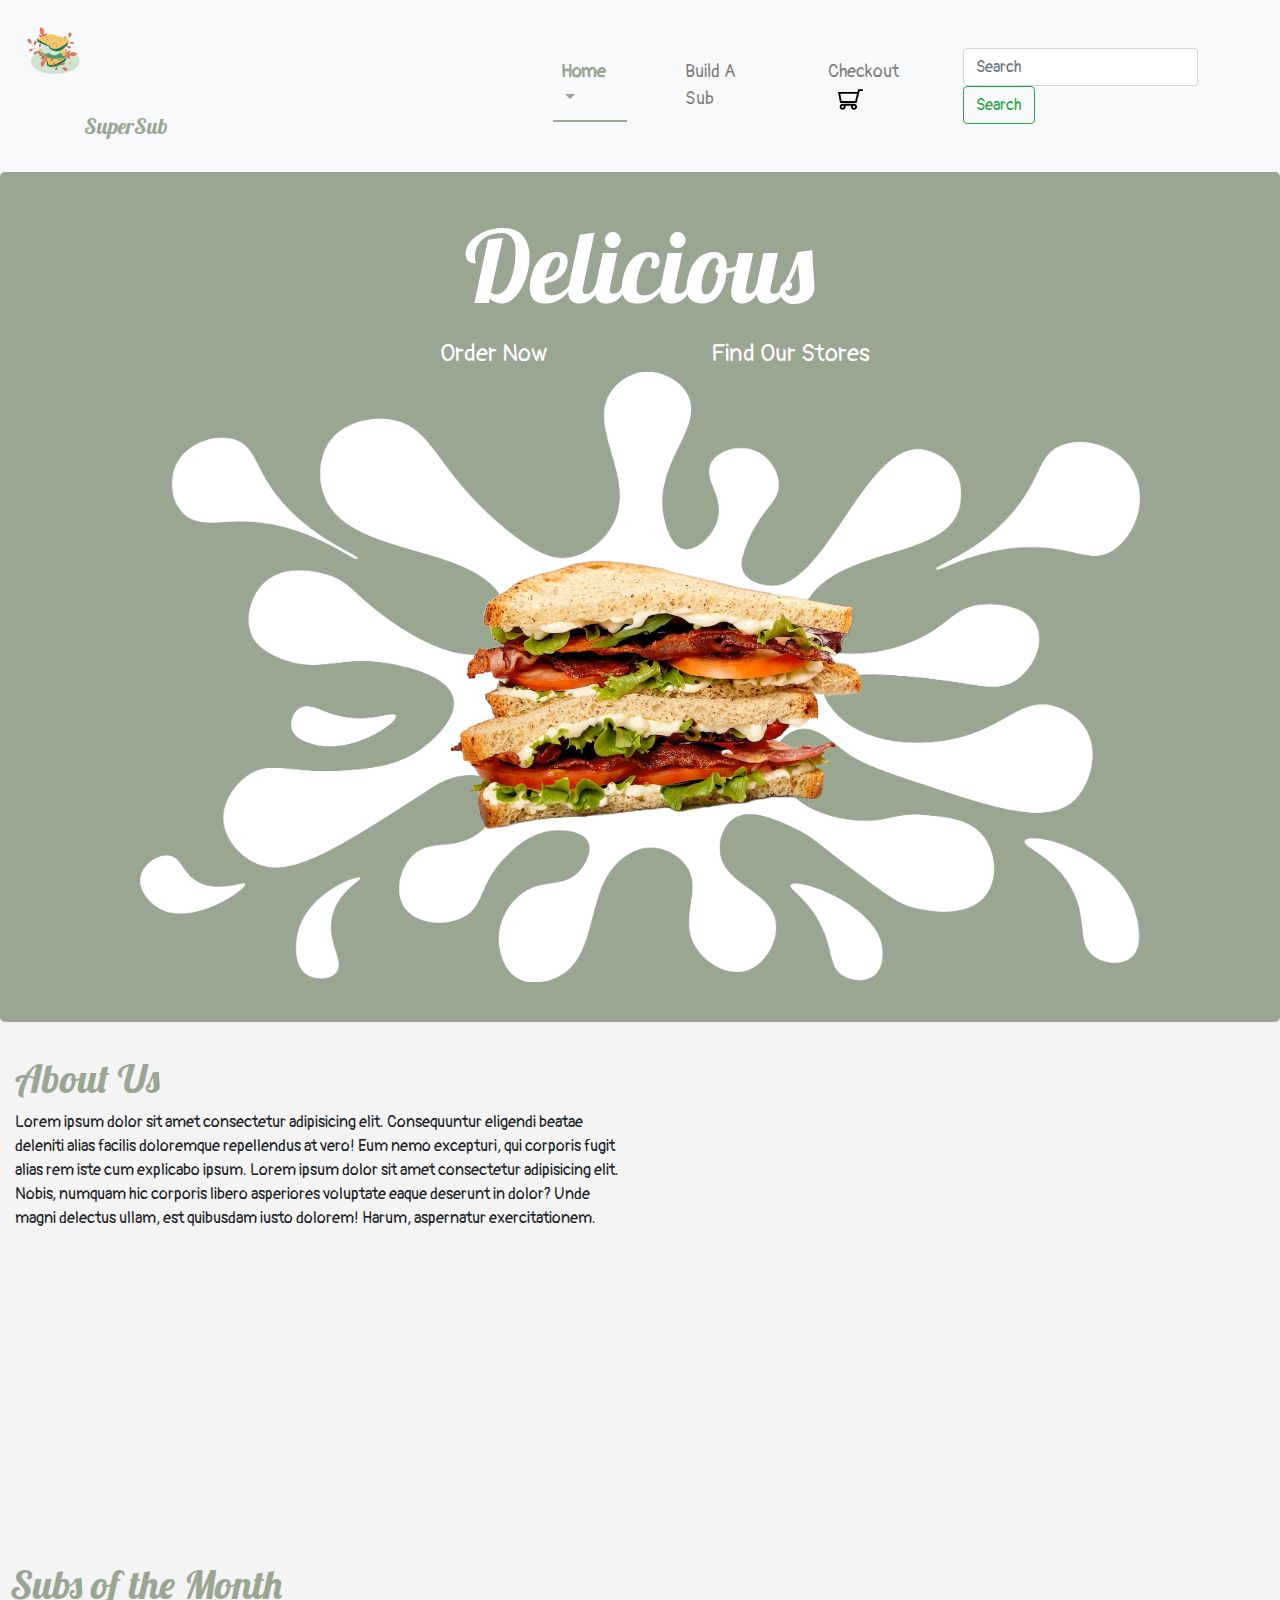
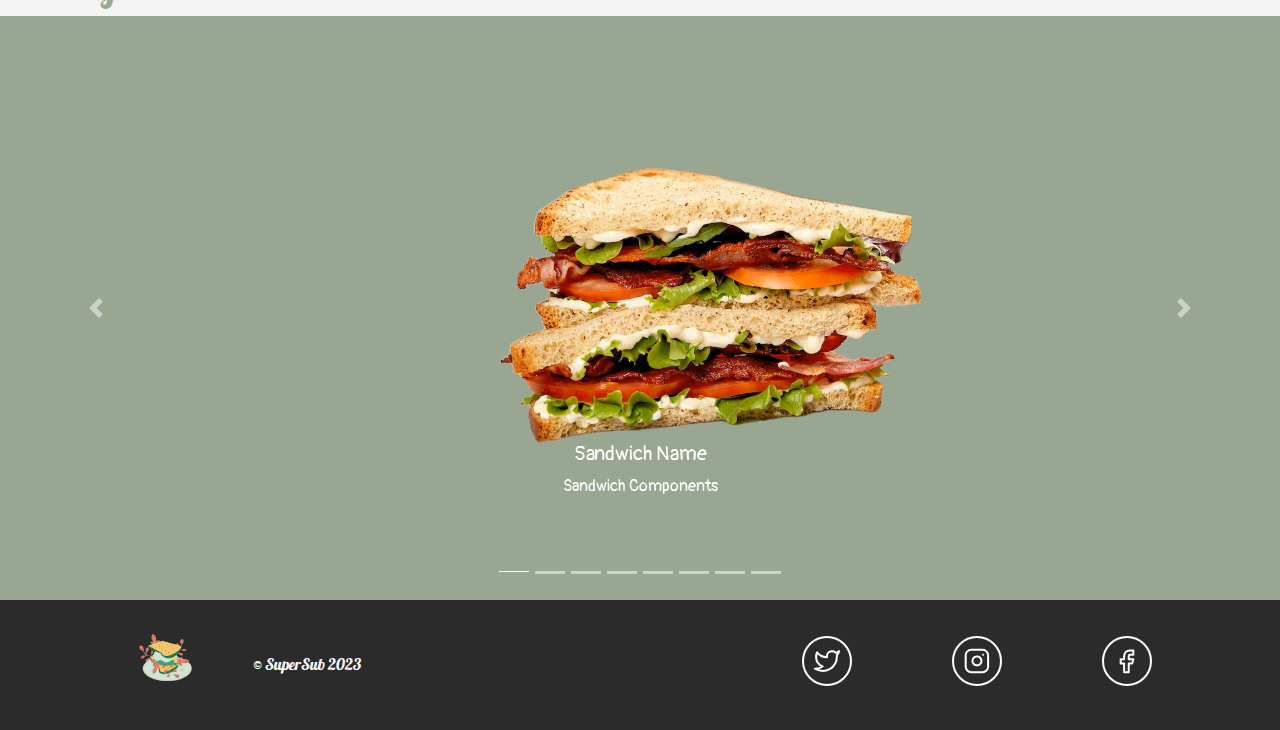
==== index.html @ 7fb2afc0 "update whole site" ====
<!doctype html>
<html lang="en">
  <head>
    <!-- Required meta tags -->
    <meta charset="utf-8">
    <meta name="viewport" content="width=device-width, initial-scale=1, shrink-to-fit=no">

    <!--External Links-->
    <!--Fonts-->
    <link rel="preconnect" href="https://fonts.googleapis.com">
    <link rel="preconnect" href="https://fonts.gstatic.com" crossorigin>
    <link href="https://fonts.googleapis.com/css2?family=Lobster&display=swap" rel="stylesheet">
    <link href="https://fonts.googleapis.com/css2?family=Montserrat&display=swap" rel="stylesheet">
    <link href="https://fonts.googleapis.com/css2?family=Pangolin&display=swap" rel="stylesheet">
   
     <!-- Bootstrap CSS -->
    <link rel="stylesheet" href="https://cdn.jsdelivr.net/npm/bootstrap@4.0.0/dist/css/bootstrap.min.css" integrity="sha384-Gn5384xqQ1aoWXA+058RXPxPg6fy4IWvTNh0E263XmFcJlSAwiGgFAW/dAiS6JXm" crossorigin="anonymous">

    <!-- Optional JavaScript -->
    <!-- jQuery first, then Popper.js, then Bootstrap JS -->
    <script src="https://code.jquery.com/jquery-3.2.1.slim.min.js" integrity="sha384-KJ3o2DKtIkvYIK3UENzmM7KCkRr/rE9/Qpg6aAZGJwFDMVNA/GpGFF93hXpG5KkN" crossorigin="anonymous"></script>
    <script src="https://cdn.jsdelivr.net/npm/popper.js@1.12.9/dist/umd/popper.min.js" integrity="sha384-ApNbgh9B+Y1QKtv3Rn7W3mgPxhU9K/ScQsAP7hUibX39j7fakFPskvXusvfa0b4Q" crossorigin="anonymous"></script>
    <script src="https://cdn.jsdelivr.net/npm/bootstrap@4.0.0/dist/js/bootstrap.min.js" integrity="sha384-JZR6Spejh4U02d8jOt6vLEHfe/JQGiRRSQQxSfFWpi1MquVdAyjUar5+76PVCmYl" crossorigin="anonymous"></script>

    <!--Internal Links-->
    <link rel="stylesheet" href="css/main.css">
    <script src="js/index.js"></script>

    <title>Term 2 Deliverable</title>
  </head>

  <body>
    <nav class="navbar navbar-expand-lg navbar-light bg-light">
        <a class="navbar-brand" href="index.html">
          <img class="nav-logo" src="assets/Logo.png" width="75" height="75">
          <p>SuperSub</p>
        </a>
        <button class="navbar-toggler" type="button" data-toggle="collapse" data-target="#navbarSupportedContent" aria-controls="navbarSupportedContent" aria-expanded="false" aria-label="Toggle navigation">
          <span class="navbar-toggler-icon"></span>
        </button>

        <div class="collapse navbar-collapse" id="navbarSupportedContent">
          <ul class="navbar-nav mr-auto">
            <li class="nav-item dropdown">
                <a class="nav-link dropdown-toggle active" href="index.html" id="navbarDropdown" role="button" data-toggle="dropdown" aria-haspopup="true" aria-expanded="false">
                    Home
                  </a>
                  <div class="dropdown-menu" aria-labelledby="navbarDropdown">
                    <a class="dropdown-item" href="index.html">Home</a>
                    <a class="dropdown-item" href="index.html #aboutHead">About Us</a>
                    <a class="dropdown-item" href="index.html #subHead">Subs Of the Month</a>
                    <div class="dropdown-divider"></div>
                    <a class="dropdown-item" href="index.html #footer">Socials</a>
                  </div>
              <!--<a class="nav-link" href="#">Home <span class="sr-only">(current)</span></a>-->
            </li>
            <li class="nav-item">
              <a class="nav-link" href="pages/sub.html">Build A Sub</a>
            </li>
            <li class="nav-item">
              <a class="nav-link" href="pages/checkout.html">
                Checkout
                <img src="assets/icons/shopping-cart-outline-svgrepo-com.svg">
              </a>
            </li>
          </ul>
          <form class="form-inline my-2 my-lg-0">
            <input class="form-control mr-sm-2" type="search" placeholder="Search" aria-label="Search">
            <button class="btn btn-outline-success my-2 my-sm-0" type="submit">Search</button>
          </form>
        </div>
      </nav>

      <!--Header Section == Jumbotron-->
      <div class="jumbotron">
        <div class="container">
            <h1 class="heading">Delicious</h1>
            <div class="second-navcon">
              <a class="secondary-nav" href="pages/sub.html">Order Now</a>
            <a class="secondary-nav" href="https://www.google.com/maps/place/Subway/@31.5385769,-87.886255,17z/data=!3m1!4b1!4m6!3m5!1s0x889aca33d32906dd:0x90d3be05978e0bfb!8m2!3d31.5385769!4d-87.886255!16s%2Fg%2F1tdqv9l_">Find Our Stores</a>
            </div>
            <div class="splash">
              <div class="sandwich"></div>
            </div>
        </div>
      </div>

      <!--About Us Section == col/row-->
      <div class="container-fluid"> <!--Bootstrap container-->
        <h1 class="about-Head" id="aboutHead">
            About Us
        </h1>
        <div class="row">
            <div class="col-6">
              <p class="about-txt">Lorem ipsum dolor sit amet consectetur adipisicing elit. Consequuntur eligendi beatae deleniti alias facilis doloremque repellendus at vero! Eum nemo excepturi, qui corporis fugit alias rem iste cum explicabo ipsum.  
                Lorem ipsum dolor sit amet consectetur adipisicing elit. Nobis, numquam hic corporis libero asperiores voluptate eaque deserunt in dolor? Unde magni delectus ullam, est quibusdam iusto dolorem! Harum, aspernatur exercitationem.
              </p>
            </div>
            <div class="col-6">
                <div class="video-con">
                  <video autoplay loop muted plays-inline>
                    <source src="assets/about/Sandwich video.mp4">
                  </video>
                </div>
            </div>
        </div>
      </div> <!--Bootstrap container-->
    
      <!--Subs of the month section == carousel-->
        <h1 class="sub-Head" id="subHead">
          Subs of the Month
        </h1>
      <div id="carouselExampleIndicators" class="carousel slide" data-ride="carousel">
        <ol class="carousel-indicators">
          <li data-target="#carouselExampleIndicators" data-slide-to="0" class="active"></li>
          <li data-target="#carouselExampleIndicators" data-slide-to="1"></li>
          <li data-target="#carouselExampleIndicators" data-slide-to="2"></li>
          <li data-target="#carouselExampleIndicators" data-slide-to="3"></li>
          <li data-target="#carouselExampleIndicators" data-slide-to="4"></li>
          <li data-target="#carouselExampleIndicators" data-slide-to="5"></li>
          <li data-target="#carouselExampleIndicators" data-slide-to="6"></li>
          <li data-target="#carouselExampleIndicators" data-slide-to="7"></li>
        </ol>
        <div class="carousel-inner">
          <div class="carousel-item active">
            <img class="d-block w-50" src="assets/jumbo/sandwhich header.png" alt="First slide">
            <div class="carousel-caption d-none d-md-block">
              <h5>Sandwich Name</h5>
              <p>Sandwich Components</p>
            </div>
          </div>
          <div class="carousel-item">
            <img class="d-block w-50" src="assets/jumbo/sandwhich header.png" alt="Second slide">
            <div class="carousel-caption d-none d-md-block">
              <h5>Sandwich Name</h5>
              <p>Sandwich Components</p>
            </div>
          </div>
          <div class="carousel-item">
            <img class="d-block w-50" src="assets/jumbo/sandwhich header.png" alt="Third slide">
            <div class="carousel-caption d-none d-md-block">
              <h5>Sandwich Name</h5>
              <p>Sandwich Components</p>
            </div>
          </div>
          <div class="carousel-item">
            <img class="d-block w-50" src="assets/jumbo/sandwhich header.png" alt="Fourth slide">
            <div class="carousel-caption d-none d-md-block">
              <h5>Sandwich Name</h5>
              <p>Sandwich Components</p>
            </div>
          </div>
          <div class="carousel-item">
            <img class="d-block w-50" src="assets/jumbo/sandwhich header.png" alt="Fifth slide">
            <div class="carousel-caption d-none d-md-block">
              <h5>Sandwich Name</h5>
              <p>Sandwich Components</p>
            </div>
          </div>
          <div class="carousel-item">
            <img class="d-block w-50" src="assets/jumbo/sandwhich header.png" alt="Sixth slide">
            <div class="carousel-caption d-none d-md-block">
              <h5>Sandwich Name</h5>
              <p>Sandwich Components</p>
            </div>
          </div>
          <div class="carousel-item">
            <img class="d-block w-50" src="assets/jumbo/sandwhich header.png" alt="Seventh slide">
            <div class="carousel-caption d-none d-md-block">
              <h5>Sandwich Name</h5>
              <p>Sandwich Components</p>
            </div>
          </div>
          <div class="carousel-item">
            <img class="d-block w-50" src="assets/jumbo/sandwhich header.png" alt="Eighth slide">
            <div class="carousel-caption d-none d-md-block">
              <h5>Sandwich Name</h5>
              <p>Sandwich Components</p>
            </div>
          </div>
        </div>
        <a class="carousel-control-prev" href="#carouselExampleIndicators" role="button" data-slide="prev">
          <span class="carousel-control-prev-icon" aria-hidden="true"></span>
          <span class="sr-only">Previous</span>
        </a>
        <a class="carousel-control-next" href="#carouselExampleIndicators" role="button" data-slide="next">
          <span class="carousel-control-next-icon" aria-hidden="true"></span>
          <span class="sr-only">Next</span>
        </a>
      </div>

      <!--Footer-->
      <footer id="footer">
        <div class="footLogo">
          <img src="assets/Logo.png" width="75" height="75">
        </div>
        <div class="footCC">
          © SuperSub 2023
        </div>
        <div class="footSocials">
          <div class="social-icon">
            <img src="assets/icons/facebook_icon.svg">
          </div>
          <div class="social-icon">
            <img src="assets/icons/instagram_icon.svg">
          </div>
          <div class="social-icon">
            <img src="assets/icons/twitter_icon.svg">
          </div>
        </div>
      </footer>

  </body>
</html>
---- css/main.css ----
/*Global Styling*/
body{
    background-color: #f4f4f4;
}

/*nav styling*/
.navbar-brand{
    margin-right: 360px;
    float: left;
}

.navbar-brand p{
    padding-top: 22px;
    float: right;
    font-family: 'Lobster', cursive;
    font-size: 22px;
    color: #99a692;
}

.active{
    color: #99a692 !important;
    font-weight: bold;
    border-bottom: 2px solid #99a692;
}

.nav-item{
    margin-left: 25px;
    margin-right: 25px;
    font-family: 'Pangolin', cursive;
    font-size: 18px;
}

.nav-item:hover{
    font-weight: bold;
    border-bottom: 2px solid #99a692;
}
.nav-item img{
    margin-left: 10px;
}

.form-inline{
    font-family: 'Pangolin', cursive !important;
}



/*Header Styling*/
.jumbotron{
    height: 850px;
    background-color: #99a692;
}

.heading{
    text-align: center;
    font-size: 100px;
    margin: 0;
    color: white;
    margin-top: -30px;
    margin-bottom: 10px;
    font-family: 'Lobster', cursive;
}

.sandwich{
    width: 500px;
    height: 500px;
    background-image: url(../assets/jumbo/sandwhich\ header.png);
    background-position: center;
    background-size: cover;
 }
 
 
.splash{
    width: 1000px;
    height: 610px;
    padding-top: 40px;
    padding-left: 275px;
    margin: 0 auto;
    background-image: url(../assets/jumbo/Splash.png);
    background-position: center;
    background-size: cover;
}

.second-navcon{
    padding-left: 275px;
}
.secondary-nav{
    text-decoration: none;
    color: white !important;
    text-align: center;
    font-family: 'Pangolin', cursive !important;
    font-size: 24px;
    margin-left: 80px;
    margin-right: 80px;
}


/*About us Section Styling*/
.about-Head{
    color: #99a692;
    font-family: 'Lobster', cursive;
}

.about-txt{
    font-family: 'Pangolin', cursive;
}

.video-con{
    width: 100%;
    height: 400px;
}

.video-con video{
    height: 400px;
}

/*Subs of the month Styling*/
.sub-Head{
    margin-top: 50px;
    padding-left: 10px;
    color: #99a692;
    font-family: 'Lobster', cursive;
}
.carousel{
    background-color: #99a692;
    padding-bottom: 70px;
}


.carousel-item img{
    margin-left: 400px;
}

.carousel-item p{
    margin-bottom: -10px;
    font-family: 'Pangolin', cursive;
    font-weight: 400 !important;
}

.carousel-item h5{
    font-family: 'Pangolin', cursive;
    font-weight: 400 !important;
}

/*Footer Styling*/
footer{
    width: 100%;
    height: 130px;
    background-color: #2b2b2b;
    padding-left: 10%;
    padding-right: 10%;
    padding-top: 20px;
}


.footLogo{
    float: left;
}

.footCC{
    margin-left: 50px;
    padding-top: 32px;
    font-family: 'Lobster', cursive;
    color: white;
    float: left;
}

.social-icon{
    float: right;
    padding-top: 16px;
    margin-left: 100px;
}

.social-icon:hover{
    cursor: pointer;
}
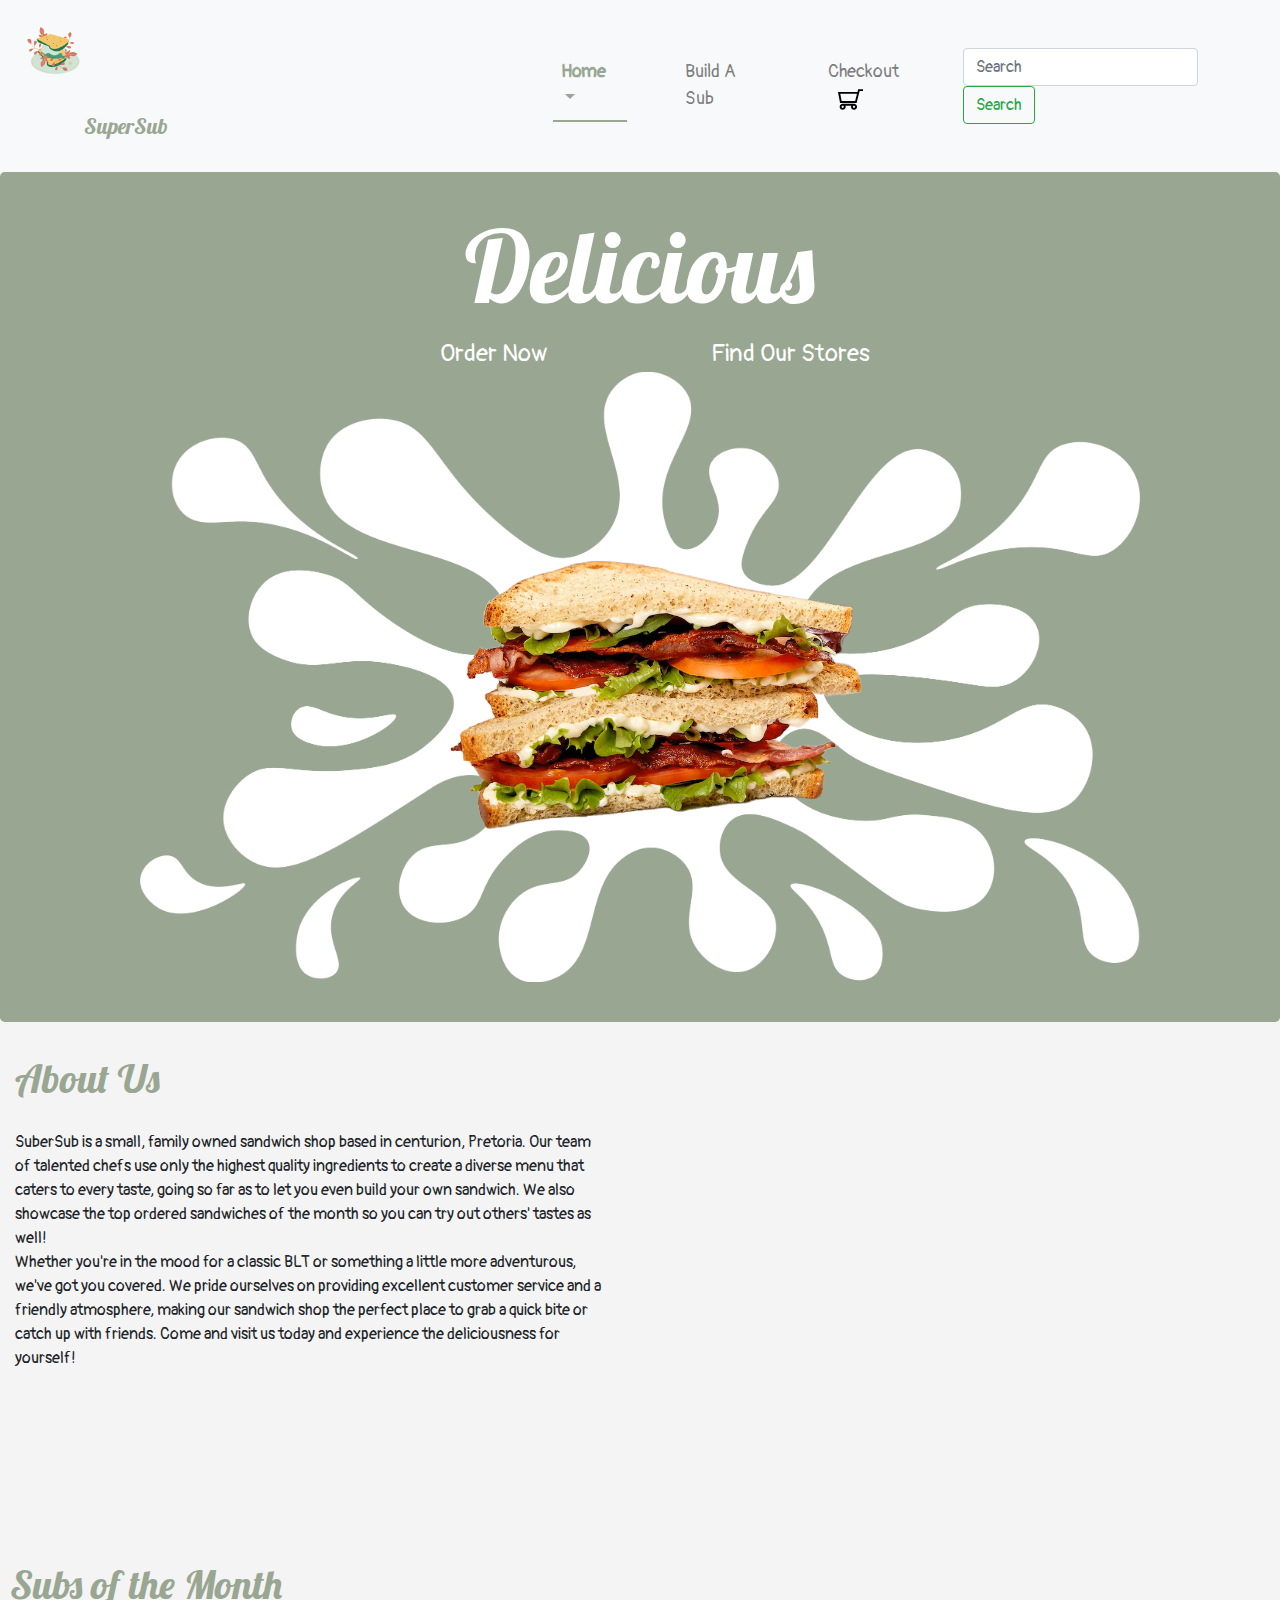
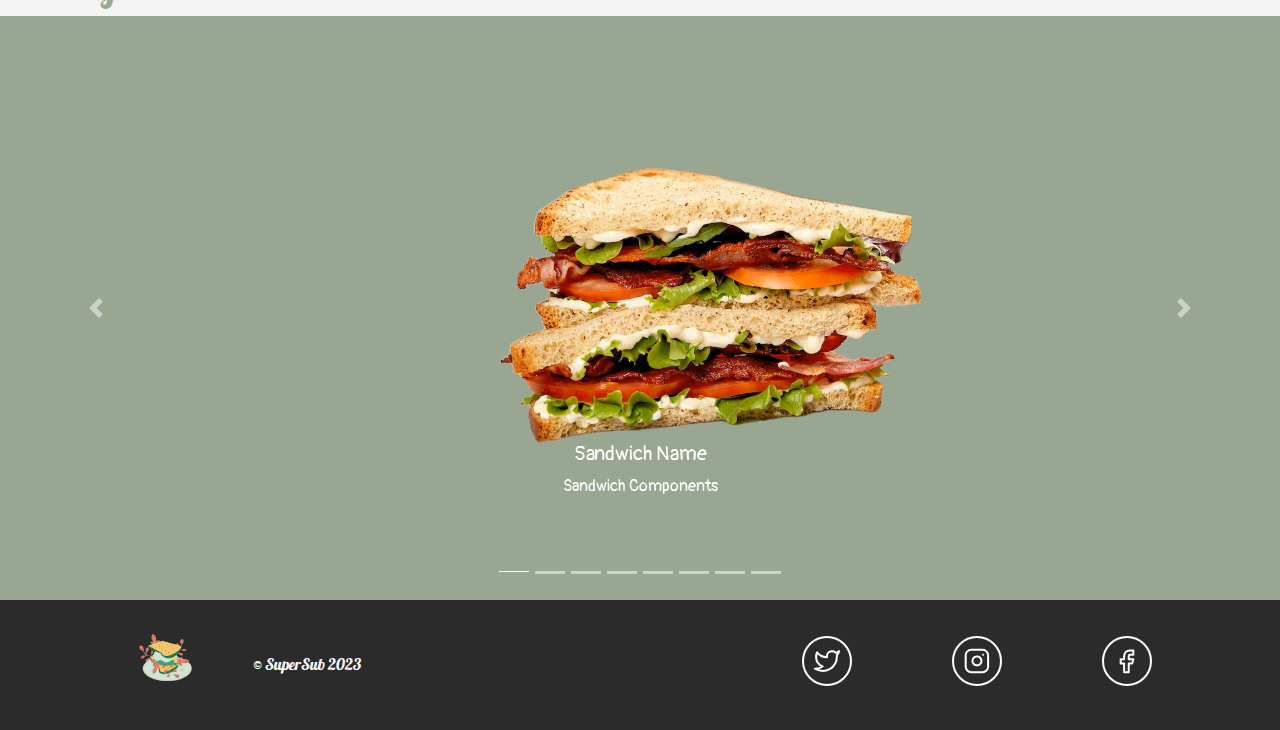
==== commit 2fb2af72: "update about" ====
--- a/index.html
+++ b/index.html
@@ -74,10 +74,12 @@
       <!--Header Section == Jumbotron-->
       <div class="jumbotron">
         <div class="container">
-            <h1 class="heading">Delicious</h1>
+            <h1 class="heading">
+              Delicious
+            </h1>
             <div class="second-navcon">
               <a class="secondary-nav" href="pages/sub.html">Order Now</a>
-            <a class="secondary-nav" href="https://www.google.com/maps/place/Subway/@31.5385769,-87.886255,17z/data=!3m1!4b1!4m6!3m5!1s0x889aca33d32906dd:0x90d3be05978e0bfb!8m2!3d31.5385769!4d-87.886255!16s%2Fg%2F1tdqv9l_">Find Our Stores</a>
+            <a class="secondary-nav" href="pages/stores.html">Find Our Stores</a>
             </div>
             <div class="splash">
               <div class="sandwich"></div>
@@ -92,8 +94,10 @@
         </h1>
         <div class="row">
             <div class="col-6">
-              <p class="about-txt">Lorem ipsum dolor sit amet consectetur adipisicing elit. Consequuntur eligendi beatae deleniti alias facilis doloremque repellendus at vero! Eum nemo excepturi, qui corporis fugit alias rem iste cum explicabo ipsum.  
-                Lorem ipsum dolor sit amet consectetur adipisicing elit. Nobis, numquam hic corporis libero asperiores voluptate eaque deserunt in dolor? Unde magni delectus ullam, est quibusdam iusto dolorem! Harum, aspernatur exercitationem.
+              <p class="about-txt"> 
+                SuberSub is a small, family owned sandwich shop based in centurion, Pretoria.  Our team of talented chefs use only the highest quality 
+                ingredients to create a diverse menu that caters to every taste, going so far as to let you even build your own sandwich. We also showcase the top ordered sandwiches of the month so you can try out others' tastes as well!
+                <br> Whether you're in the mood for a classic BLT or something a little more adventurous, we've got you covered. We pride ourselves on providing excellent customer service and a friendly atmosphere, making our sandwich shop the perfect place to grab a quick bite or catch up with friends. Come and visit us today and experience the deliciousness for yourself!
               </p>
             </div>
             <div class="col-6">
@@ -199,13 +203,19 @@
         </div>
         <div class="footSocials">
           <div class="social-icon">
-            <img src="assets/icons/facebook_icon.svg">
+            <a href="https://www.facebook.com/theopenwindow/">
+              <img src="assets/icons/facebook_icon.svg">
+            </a>
           </div>
           <div class="social-icon">
-            <img src="assets/icons/instagram_icon.svg">
+            <a href="https://www.instagram.com/openwindowinstitute/">
+              <img src="assets/icons/instagram_icon.svg">
+            </a>
           </div>
           <div class="social-icon">
-            <img src="assets/icons/twitter_icon.svg">
+            <a href="https://twitter.com/open_window_?ref_src=twsrc%5Egoogle%7Ctwcamp%5Eserp%7Ctwgr%5Eauthor">
+              <img src="assets/icons/twitter_icon.svg">
+            </a>
           </div>
         </div>
       </footer>
--- a/css/main.css
+++ b/css/main.css
@@ -100,8 +100,11 @@
     font-family: 'Lobster', cursive;
 }
 
+
 .about-txt{
     font-family: 'Pangolin', cursive;
+    margin-top: 20px;
+    padding-right: 20px;
 }
 
 .video-con{
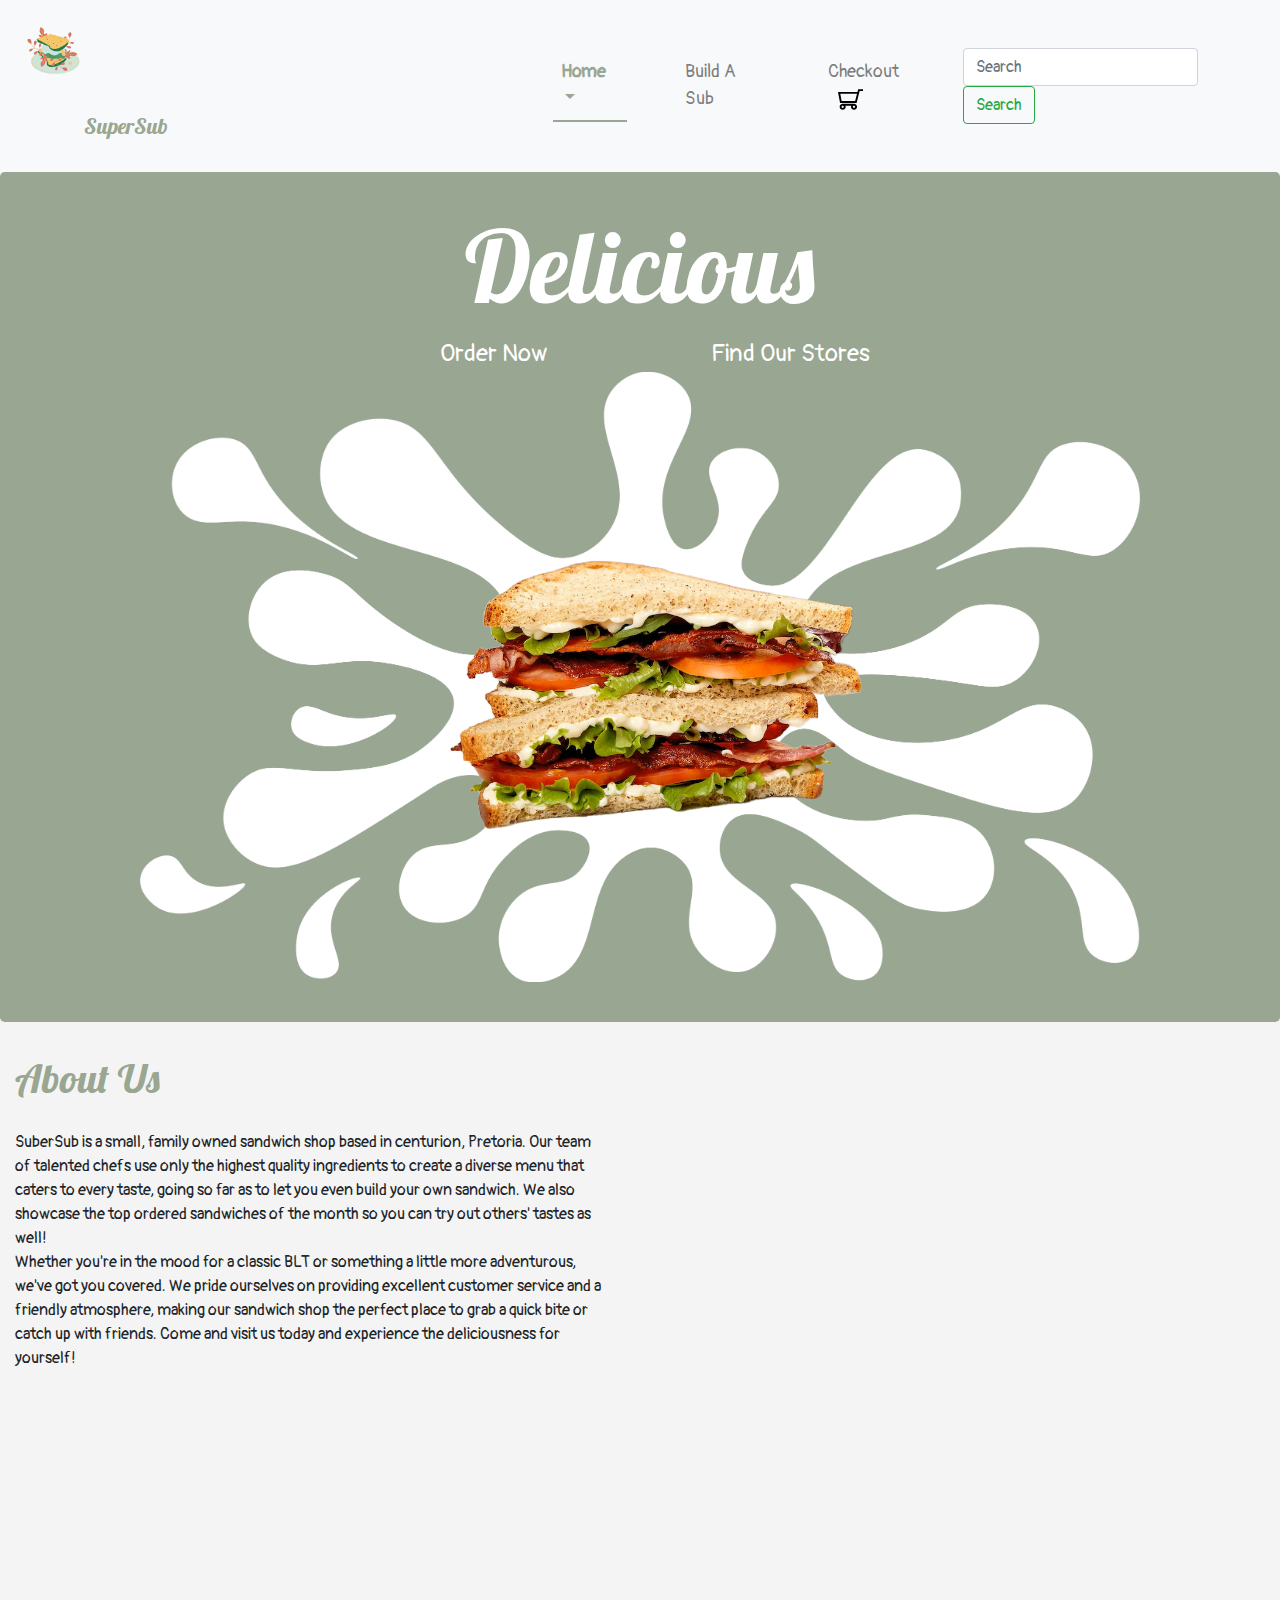
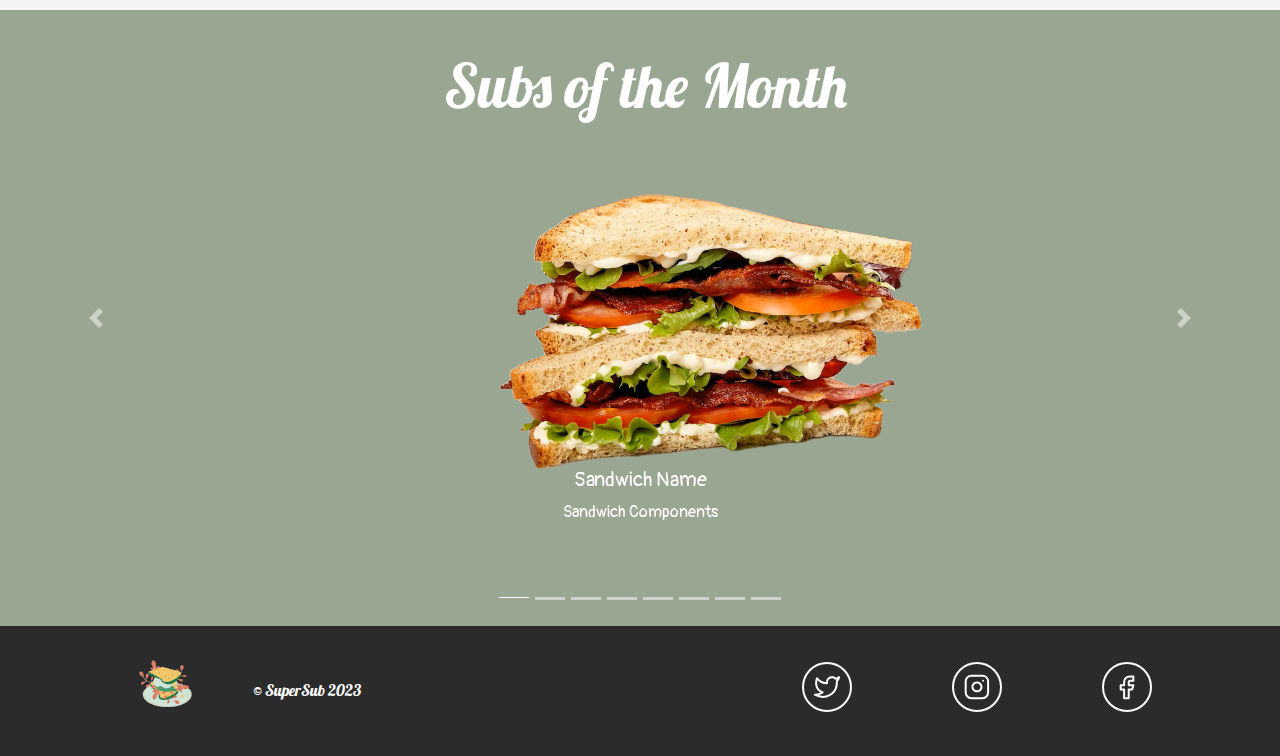
==== commit 39bd856d: "adjust subs of the month" ====
--- a/index.html
+++ b/index.html
@@ -111,10 +111,10 @@
       </div> <!--Bootstrap container-->
     
       <!--Subs of the month section == carousel-->
+      <div id="carouselExampleIndicators" class="carousel slide" data-ride="carousel">
         <h1 class="sub-Head" id="subHead">
           Subs of the Month
         </h1>
-      <div id="carouselExampleIndicators" class="carousel slide" data-ride="carousel">
         <ol class="carousel-indicators">
           <li data-target="#carouselExampleIndicators" data-slide-to="0" class="active"></li>
           <li data-target="#carouselExampleIndicators" data-slide-to="1"></li>
--- a/css/main.css
+++ b/css/main.css
@@ -118,10 +118,14 @@
 
 /*Subs of the month Styling*/
 .sub-Head{
-    margin-top: 50px;
+    margin-top: 100px;
+    margin-bottom: 0;
+    padding-top: 40px;
     padding-left: 10px;
-    color: #99a692;
+    color: white;
+    text-align: center;
     font-family: 'Lobster', cursive;
+    font-size: 60px;
 }
 .carousel{
     background-color: #99a692;
@@ -130,6 +134,7 @@
 
 
 .carousel-item img{
+    margin-top: -80px;
     margin-left: 400px;
 }
 
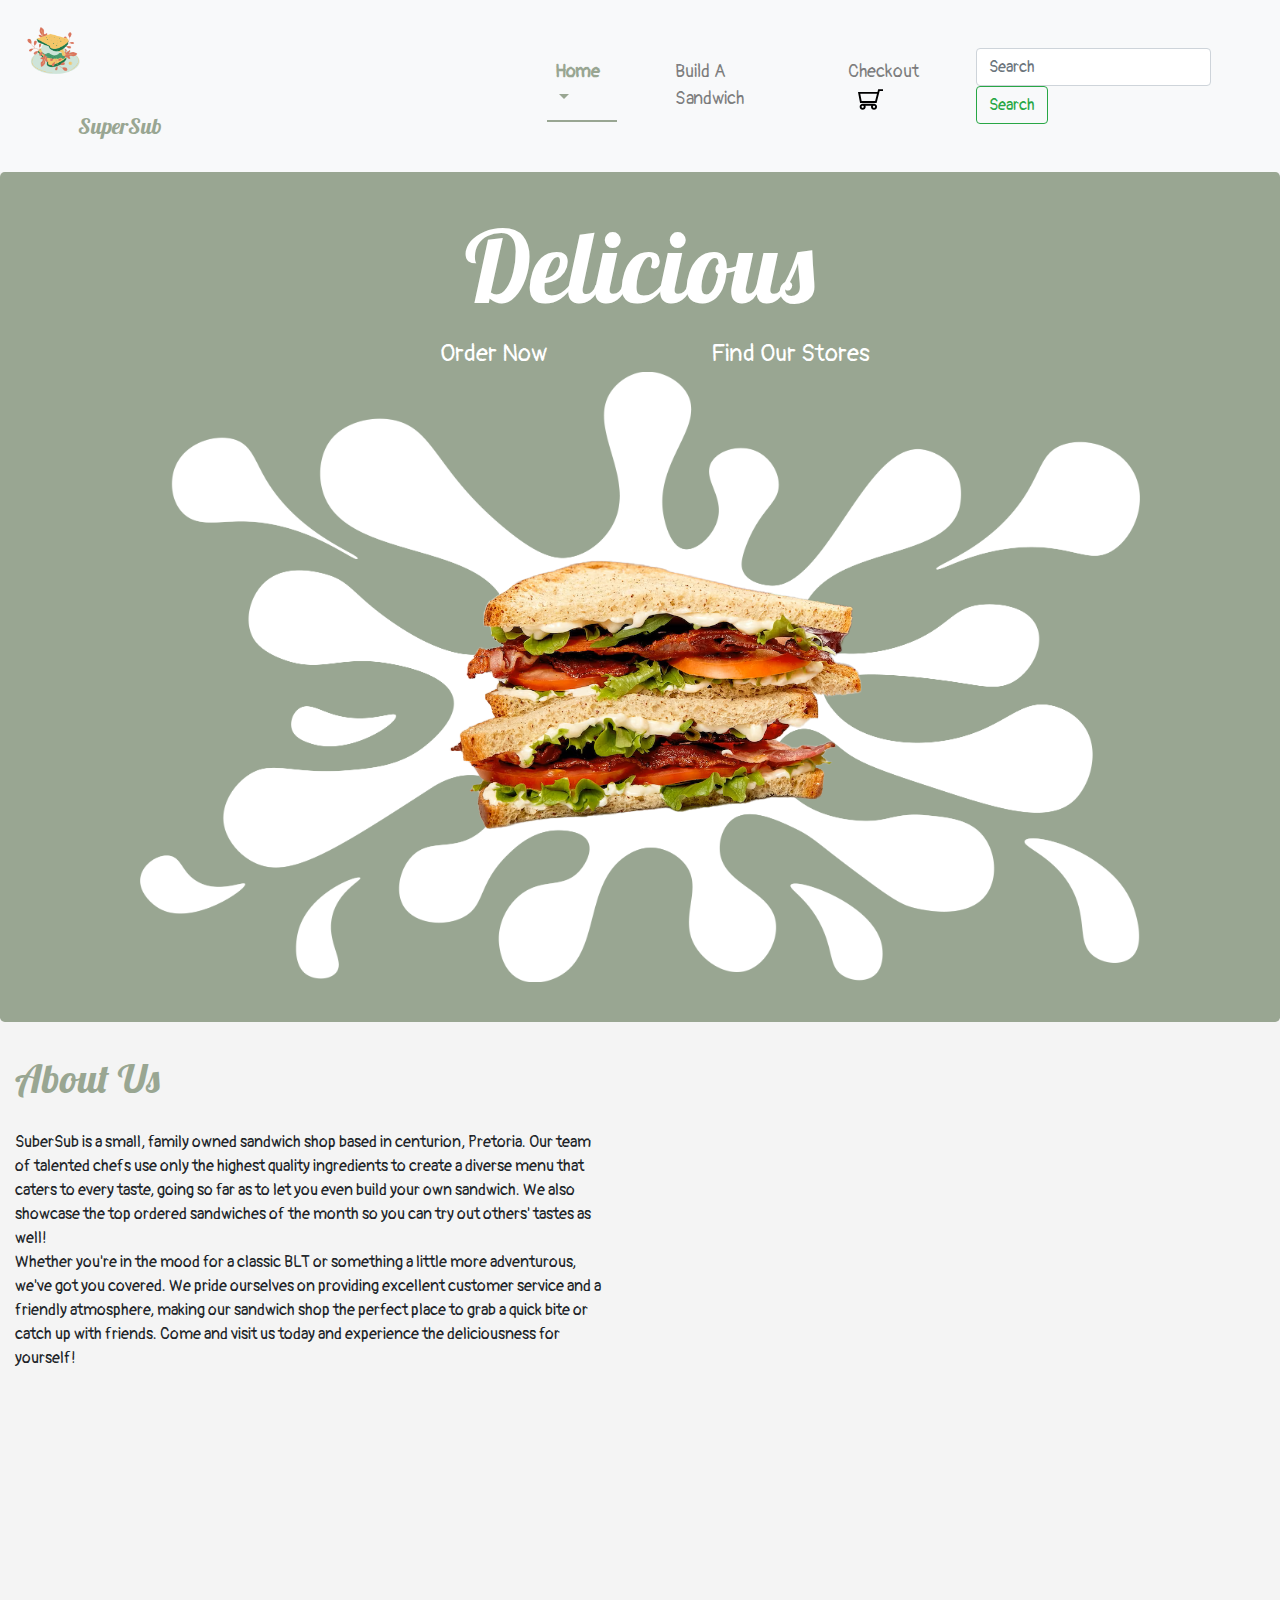
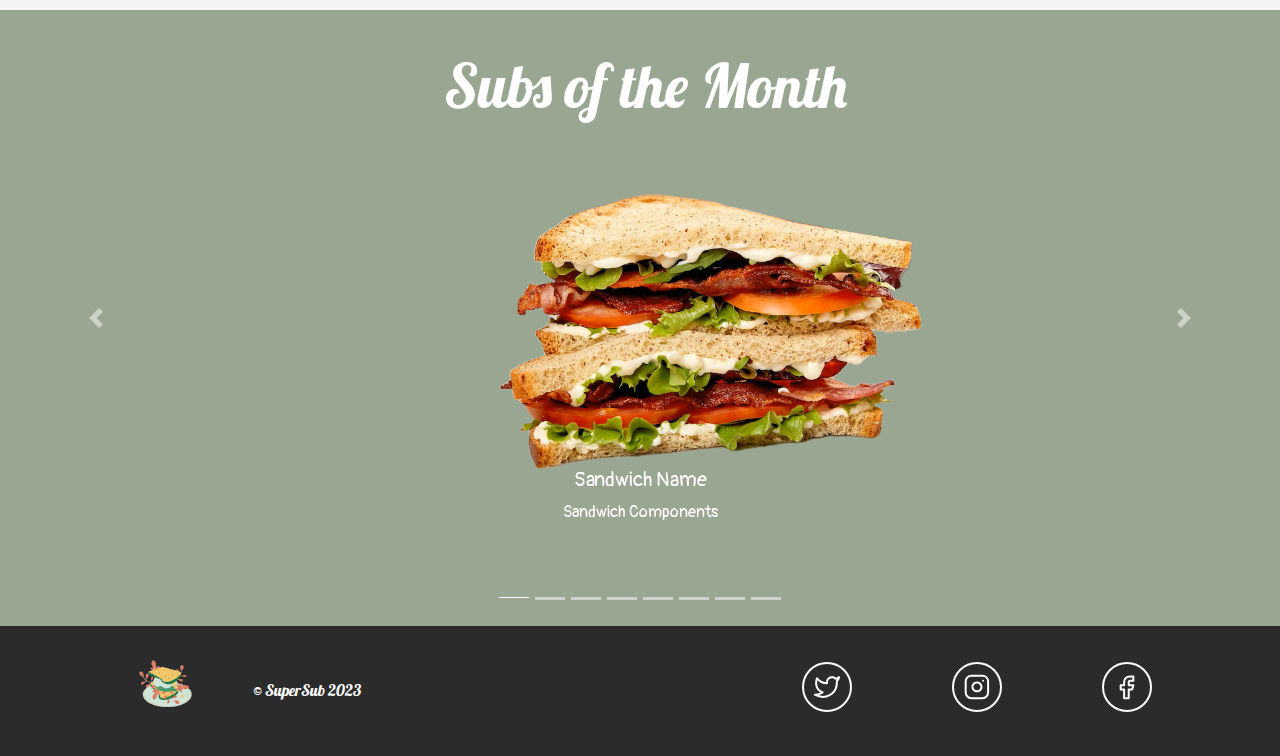
==== commit 1e31d941: "update global nav" ====
--- a/index.html
+++ b/index.html
@@ -55,7 +55,7 @@
               <!--<a class="nav-link" href="#">Home <span class="sr-only">(current)</span></a>-->
             </li>
             <li class="nav-item">
-              <a class="nav-link" href="pages/sub.html">Build A Sub</a>
+              <a class="nav-link" href="pages/sub.html">Build A Sandwich</a>
             </li>
             <li class="nav-item">
               <a class="nav-link" href="pages/checkout.html">
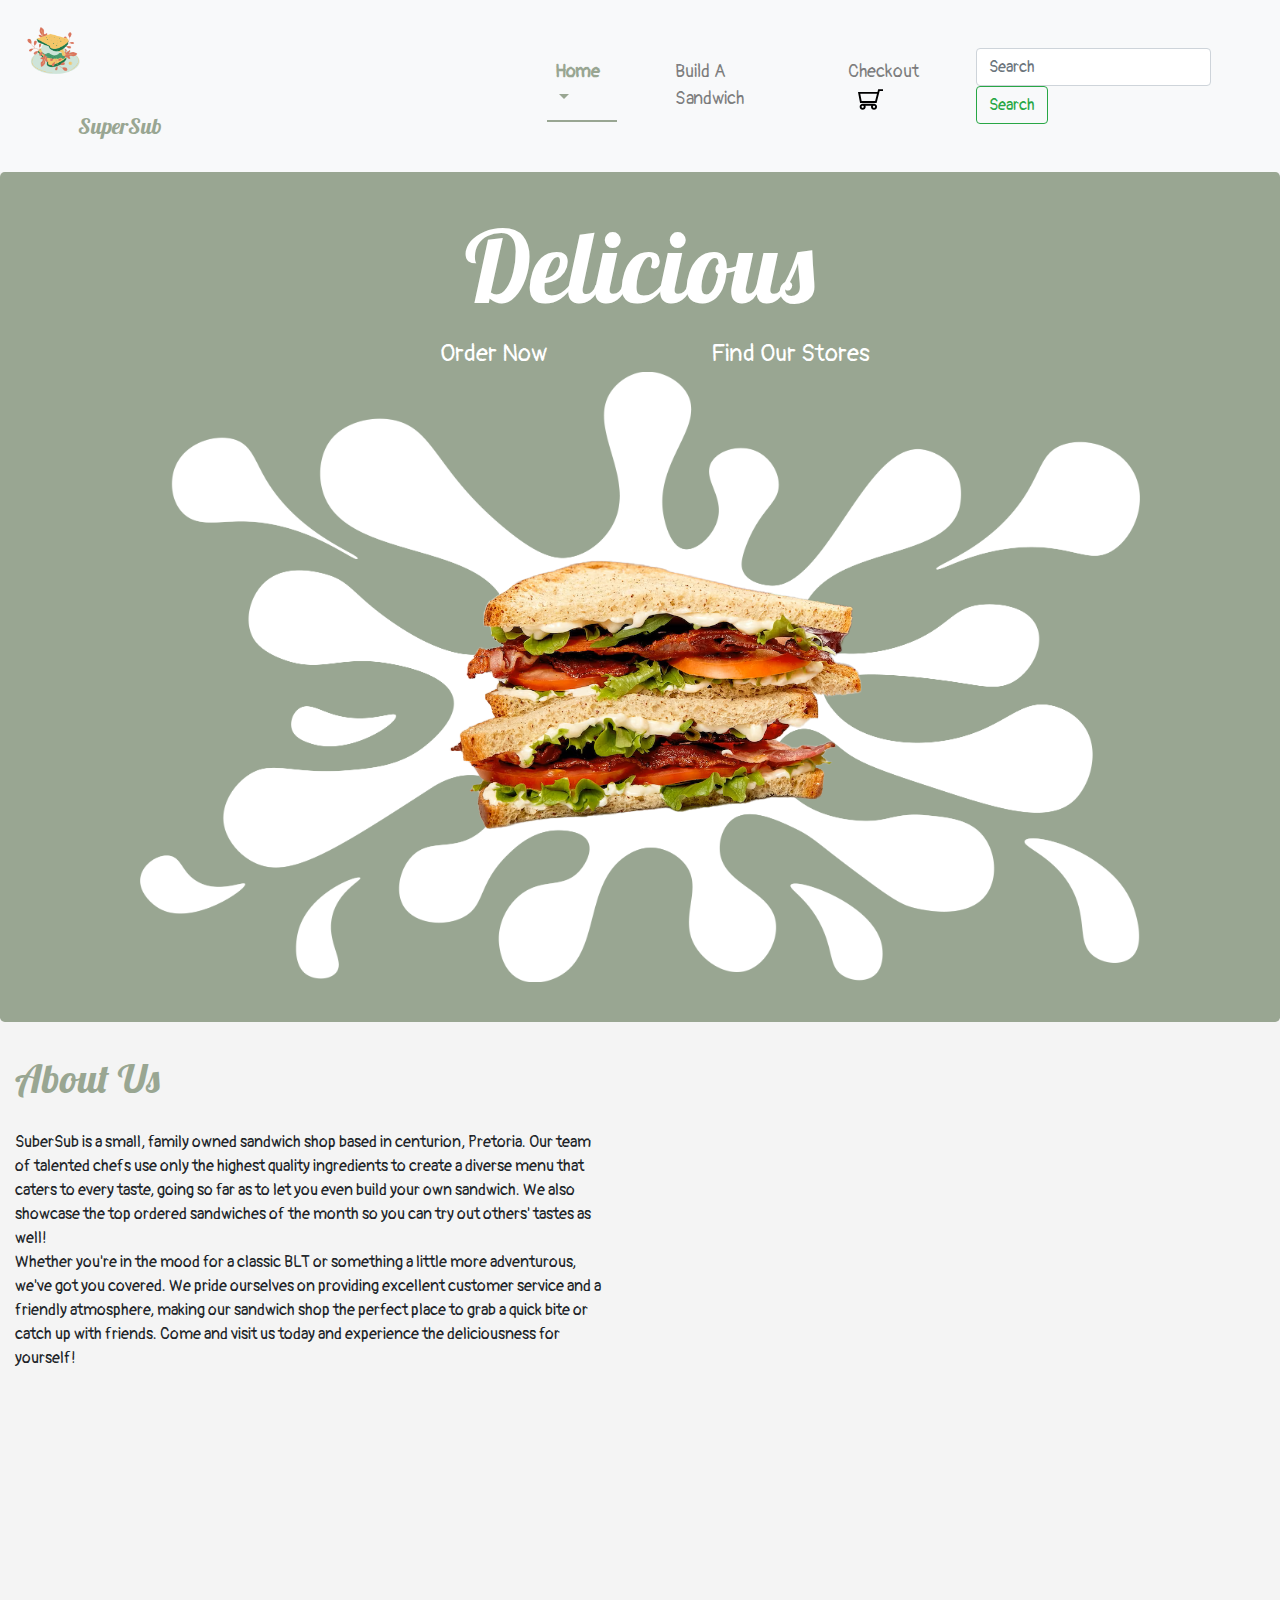
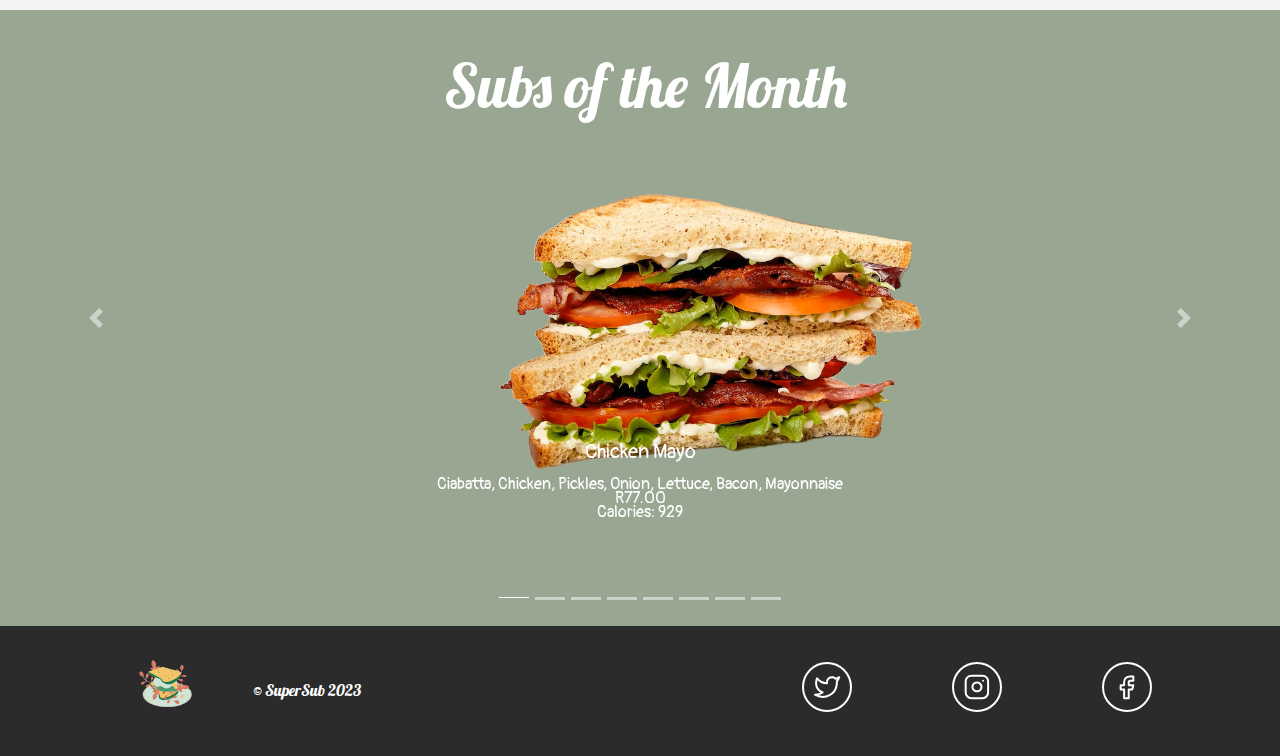
==== commit 100a1b98: "add carousel js" ====
--- a/index.html
+++ b/index.html
@@ -24,12 +24,13 @@
 
     <!--Internal Links-->
     <link rel="stylesheet" href="css/main.css">
+    <script src="js/data.js"></script>
     <script src="js/index.js"></script>
 
     <title>Term 2 Deliverable</title>
   </head>
 
-  <body>
+  <body onload="displaySOTM()">
     <nav class="navbar navbar-expand-lg navbar-light bg-light">
         <a class="navbar-brand" href="index.html">
           <img class="nav-logo" src="assets/Logo.png" width="75" height="75">
@@ -125,63 +126,10 @@
           <li data-target="#carouselExampleIndicators" data-slide-to="6"></li>
           <li data-target="#carouselExampleIndicators" data-slide-to="7"></li>
         </ol>
-        <div class="carousel-inner">
-          <div class="carousel-item active">
-            <img class="d-block w-50" src="assets/jumbo/sandwhich header.png" alt="First slide">
-            <div class="carousel-caption d-none d-md-block">
-              <h5>Sandwich Name</h5>
-              <p>Sandwich Components</p>
-            </div>
-          </div>
-          <div class="carousel-item">
-            <img class="d-block w-50" src="assets/jumbo/sandwhich header.png" alt="Second slide">
-            <div class="carousel-caption d-none d-md-block">
-              <h5>Sandwich Name</h5>
-              <p>Sandwich Components</p>
-            </div>
-          </div>
-          <div class="carousel-item">
-            <img class="d-block w-50" src="assets/jumbo/sandwhich header.png" alt="Third slide">
-            <div class="carousel-caption d-none d-md-block">
-              <h5>Sandwich Name</h5>
-              <p>Sandwich Components</p>
-            </div>
-          </div>
-          <div class="carousel-item">
-            <img class="d-block w-50" src="assets/jumbo/sandwhich header.png" alt="Fourth slide">
-            <div class="carousel-caption d-none d-md-block">
-              <h5>Sandwich Name</h5>
-              <p>Sandwich Components</p>
-            </div>
-          </div>
-          <div class="carousel-item">
-            <img class="d-block w-50" src="assets/jumbo/sandwhich header.png" alt="Fifth slide">
-            <div class="carousel-caption d-none d-md-block">
-              <h5>Sandwich Name</h5>
-              <p>Sandwich Components</p>
-            </div>
-          </div>
-          <div class="carousel-item">
-            <img class="d-block w-50" src="assets/jumbo/sandwhich header.png" alt="Sixth slide">
-            <div class="carousel-caption d-none d-md-block">
-              <h5>Sandwich Name</h5>
-              <p>Sandwich Components</p>
-            </div>
-          </div>
-          <div class="carousel-item">
-            <img class="d-block w-50" src="assets/jumbo/sandwhich header.png" alt="Seventh slide">
-            <div class="carousel-caption d-none d-md-block">
-              <h5>Sandwich Name</h5>
-              <p>Sandwich Components</p>
-            </div>
-          </div>
-          <div class="carousel-item">
-            <img class="d-block w-50" src="assets/jumbo/sandwhich header.png" alt="Eighth slide">
-            <div class="carousel-caption d-none d-md-block">
-              <h5>Sandwich Name</h5>
-              <p>Sandwich Components</p>
-            </div>
-          </div>
+        <div class="carousel-inner" id="carouselDisp">
+          
+          
+          
         </div>
         <a class="carousel-control-prev" href="#carouselExampleIndicators" role="button" data-slide="prev">
           <span class="carousel-control-prev-icon" aria-hidden="true"></span>
